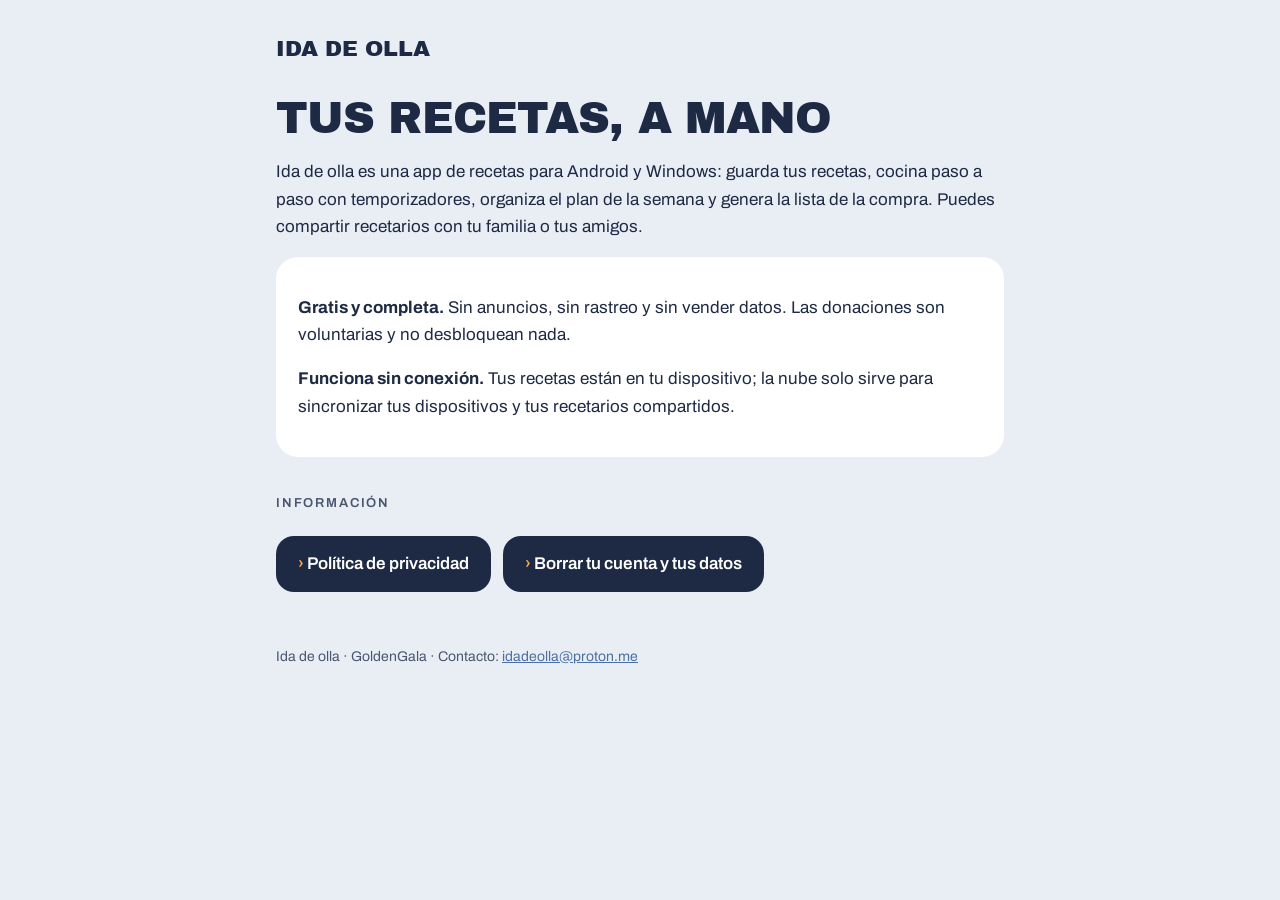
==== index.html @ aeb2d6e0 "Web de Ida de olla: portada, privacidad y borrar la cuenta Co-Authored-By: Claude Opus 5.5 <noreply@" ====
<!doctype html>
<html lang="es">
<head>
<meta charset="utf-8">
<meta name="viewport" content="width=device-width, initial-scale=1">
<title>Ida de olla</title>
<meta name="description" content="Ida de olla: tus recetas, tu plan semanal y tu lista de la compra, en el móvil y en el PC. Gratis, sin anuncios y sin rastreo.">
<link rel="stylesheet" href="estilo.css">
</head>
<body>
<main>
  <header><a href="./">Ida de olla</a></header>

  <h1>Tus recetas, a mano</h1>
  <p>Ida de olla es una app de recetas para Android y Windows: guarda tus recetas, cocina paso a paso con
  temporizadores, organiza el plan de la semana y genera la lista de la compra. Puedes compartir recetarios
  con tu familia o tus amigos.</p>

  <div class="tarjeta">
    <p><strong>Gratis y completa.</strong> Sin anuncios, sin rastreo y sin vender datos. Las donaciones
    son voluntarias y no desbloquean nada.</p>
    <p><strong>Funciona sin conexión.</strong> Tus recetas están en tu dispositivo; la nube solo sirve
    para sincronizar tus dispositivos y tus recetarios compartidos.</p>
  </div>

  <h2>Información</h2>
  <p>
    <a class="boton" href="privacidad.html">Política de privacidad</a>
    <a class="boton" href="borrar-cuenta.html">Borrar tu cuenta y tus datos</a>
  </p>

  <footer>
    Ida de olla · GoldenGala · Contacto:
    <a href="mailto:idadeolla@proton.me">idadeolla@proton.me</a>
  </footer>
</main>
</body>
</html>
---- estilo.css ----
/* Web de Ida de olla: sistema de diseño "Niebla". */
@import url('https://fonts.googleapis.com/css2?family=Archivo+Black&family=Archivo:wght@400;600&display=swap');

:root {
  --bruma: #e9eef5;
  --nube: #cfdaea;
  --pizarra: #4a6fa5;
  --albaricoque: #f2a65a;
  --marino: #1e2a44;
  --gris: #4a5670;
  --blanco: #ffffff;
}

* { box-sizing: border-box; }

body {
  margin: 0;
  background: var(--bruma);
  color: var(--marino);
  font-family: 'Archivo', system-ui, sans-serif;
  font-size: 17px;
  line-height: 1.6;
}

main {
  max-width: 760px;
  margin: 0 auto;
  padding: 32px 16px 64px;
}

header a {
  font-family: 'Archivo Black', 'Arial Black', sans-serif;
  text-transform: uppercase;
  color: var(--marino);
  text-decoration: none;
  font-size: 22px;
}

h1 {
  font-family: 'Archivo Black', 'Arial Black', sans-serif;
  font-weight: 400;
  text-transform: uppercase;
  letter-spacing: -0.02em;
  line-height: 1.05;
  font-size: clamp(30px, 6vw, 44px);
  margin: 28px 0 8px;
}

h2 {
  font-size: 13px;
  font-weight: 600;
  letter-spacing: 0.14em;
  text-transform: uppercase;
  color: var(--gris);
  margin: 36px 0 8px;
}

.tarjeta {
  background: var(--blanco);
  border-radius: 22px;
  padding: 20px 22px;
  margin: 16px 0;
}

.nota { color: var(--gris); font-size: 15px; }

a { color: var(--pizarra); }

.boton {
  display: inline-block;
  background: var(--marino);
  color: var(--blanco);
  border-radius: 18px;
  padding: 14px 22px;
  text-decoration: none;
  font-weight: 600;
  margin: 6px 8px 6px 0;
}

.boton::before { content: '› '; color: var(--albaricoque); }

ol li, ul li { margin: 6px 0; }

table { border-collapse: collapse; width: 100%; font-size: 15px; }
th, td { text-align: left; padding: 8px 6px; border-bottom: 1px solid var(--bruma); vertical-align: top; }
th { color: var(--gris); font-weight: 600; }

footer { margin-top: 48px; color: var(--gris); font-size: 14px; }
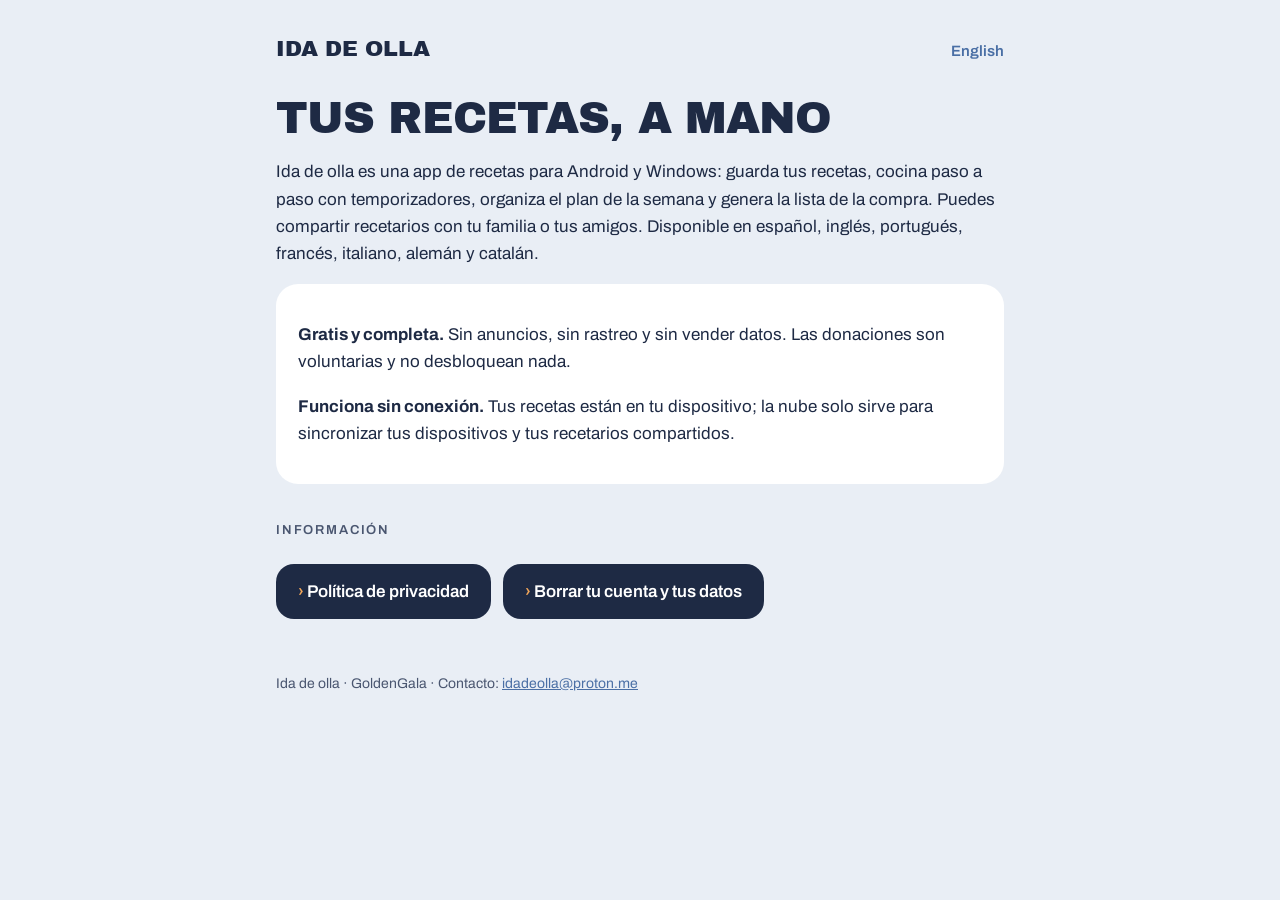
==== commit 737c6aaa: "Versión en inglés de la web (portada, privacidad y borrar la cuenta) y enlace entre idiomas Co-Autho" ====
--- a/index.html
+++ b/index.html
@@ -5,16 +5,19 @@
 <meta name="viewport" content="width=device-width, initial-scale=1">
 <title>Ida de olla</title>
 <meta name="description" content="Ida de olla: tus recetas, tu plan semanal y tu lista de la compra, en el móvil y en el PC. Gratis, sin anuncios y sin rastreo.">
+<link rel="alternate" hreflang="es" href="https://goldengala.github.io/ida-de-olla-web/">
+<link rel="alternate" hreflang="en" href="https://goldengala.github.io/ida-de-olla-web/en/">
 <link rel="stylesheet" href="estilo.css">
 </head>
 <body>
 <main>
-  <header><a href="./">Ida de olla</a></header>
+  <header><a href="./">Ida de olla</a> <a class="idioma" href="en/" lang="en">English</a></header>
 
   <h1>Tus recetas, a mano</h1>
   <p>Ida de olla es una app de recetas para Android y Windows: guarda tus recetas, cocina paso a paso con
   temporizadores, organiza el plan de la semana y genera la lista de la compra. Puedes compartir recetarios
-  con tu familia o tus amigos.</p>
+  con tu familia o tus amigos. Disponible en español, inglés, portugués, francés, italiano, alemán y
+  catalán.</p>
 
   <div class="tarjeta">
     <p><strong>Gratis y completa.</strong> Sin anuncios, sin rastreo y sin vender datos. Las donaciones
--- a/estilo.css
+++ b/estilo.css
@@ -85,4 +85,19 @@
 th, td { text-align: left; padding: 8px 6px; border-bottom: 1px solid var(--bruma); vertical-align: top; }
 th { color: var(--gris); font-weight: 600; }
 
+header {
+  display: flex;
+  justify-content: space-between;
+  align-items: baseline;
+  gap: 16px;
+}
+
+header a.idioma {
+  font-family: 'Archivo', system-ui, sans-serif;
+  text-transform: none;
+  font-size: 15px;
+  font-weight: 600;
+  color: var(--pizarra);
+}
+
 footer { margin-top: 48px; color: var(--gris); font-size: 14px; }
